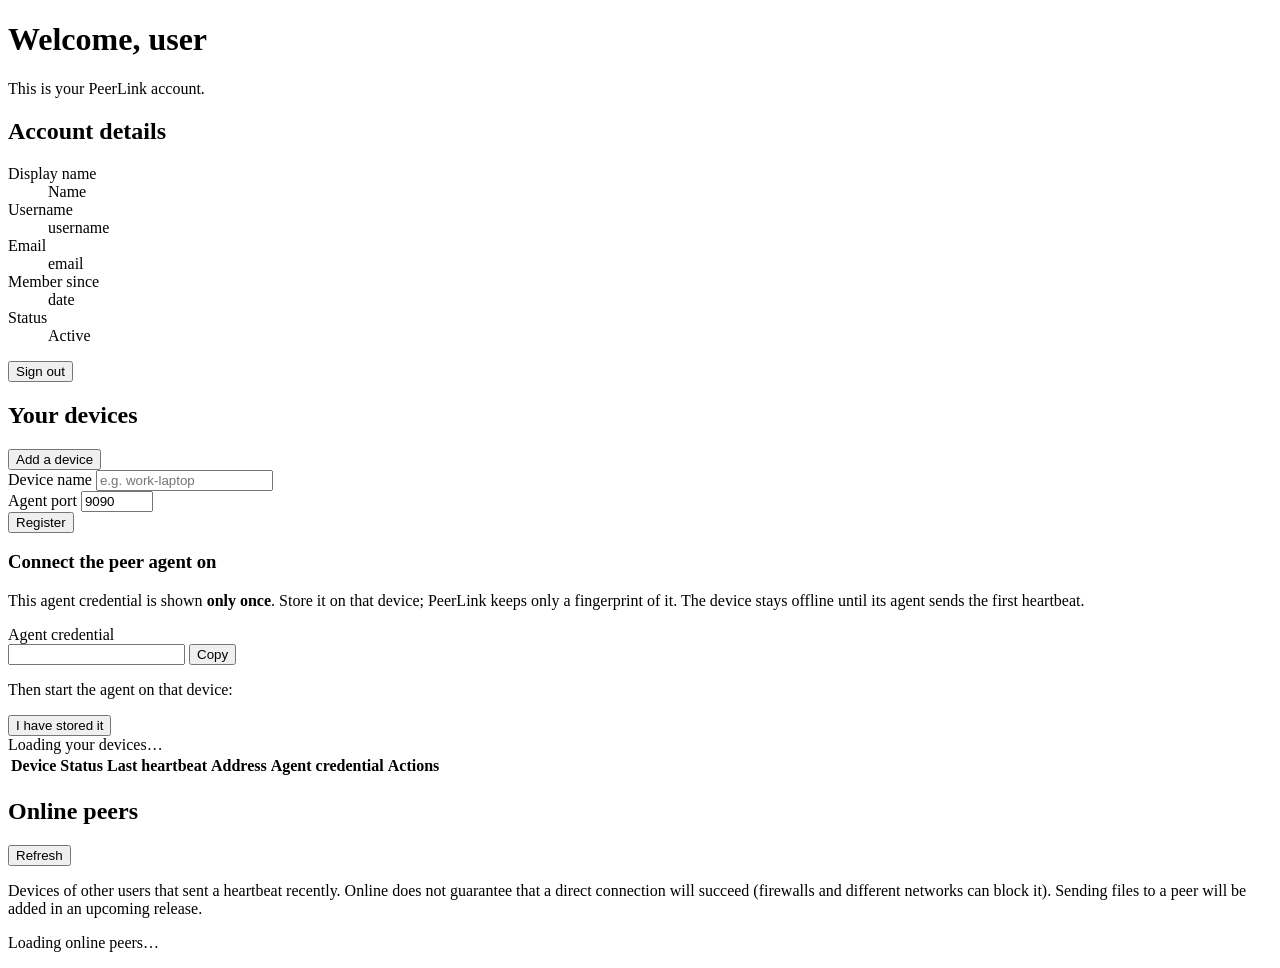
==== coordination-server/src/main/resources/templates/dashboard.html @ d0eac98a "Implement PeerLink phases 1-5" ====
<!DOCTYPE html>
<html lang="en" xmlns:th="http://www.thymeleaf.org">
<head th:replace="~{fragments/layout :: head('Dashboard')}"></head>
<body class="d-flex flex-column">
<nav th:replace="~{fragments/layout :: navbar}"></nav>

<main class="container py-5 flex-grow-1">
    <h1 class="h3 mb-1">Welcome, <span th:text="${account.displayName ?: account.username}">user</span></h1>
    <p class="text-body-secondary mb-4">This is your PeerLink account.</p>

    <div class="row g-4">
        <div class="col-lg-4">
            <div class="card shadow-sm h-100">
                <div class="card-body">
                    <h2 class="h5 mb-3">Account details</h2>
                    <dl class="row mb-0 account-details">
                        <dt class="col-sm-5 col-lg-12">Display name</dt>
                        <dd class="col-sm-7 col-lg-12" th:text="${account.displayName ?: '—'}">Name</dd>
                        <dt class="col-sm-5 col-lg-12">Username</dt>
                        <dd class="col-sm-7 col-lg-12" th:text="${account.username}">username</dd>
                        <dt class="col-sm-5 col-lg-12">Email</dt>
                        <dd class="col-sm-7 col-lg-12 text-break" th:text="${account.email}">email</dd>
                        <dt class="col-sm-5 col-lg-12">Member since</dt>
                        <dd class="col-sm-7 col-lg-12" th:text="${memberSince}">date</dd>
                        <dt class="col-sm-5 col-lg-12">Status</dt>
                        <dd class="col-sm-7 col-lg-12">
                            <span class="badge" th:classappend="${account.enabled} ? 'text-bg-success' : 'text-bg-secondary'"
                                  th:text="${account.enabled} ? 'Active' : 'Disabled'">Active</span>
                        </dd>
                    </dl>
                    <form th:action="@{/logout}" method="post" class="mt-3">
                        <button type="submit" class="btn btn-outline-danger btn-sm">Sign out</button>
                    </form>
                </div>
            </div>
        </div>

        <div class="col-lg-8">
            <section class="card shadow-sm h-100" aria-labelledby="devicesHeading">
                <div class="card-body">
                    <div class="d-flex flex-wrap align-items-center justify-content-between gap-2 mb-3">
                        <h2 id="devicesHeading" class="h5 mb-0">Your devices</h2>
                        <button class="btn btn-primary btn-sm" type="button" data-bs-toggle="collapse"
                                data-bs-target="#registerDevice" aria-expanded="false" aria-controls="registerDevice">
                            Add a device
                        </button>
                    </div>

                    <div class="collapse" id="registerDevice">
                        <form id="registerDeviceForm" class="border rounded p-3 mb-3 bg-body-tertiary" novalidate>
                            <div class="row g-2 align-items-end">
                                <div class="col-sm-6">
                                    <label for="deviceName" class="form-label">Device name</label>
                                    <input type="text" class="form-control" id="deviceName" name="deviceName"
                                           required maxlength="100" placeholder="e.g. work-laptop">
                                    <div class="invalid-feedback" data-error-for="deviceName"></div>
                                </div>
                                <div class="col-sm-3">
                                    <label for="listeningPort" class="form-label">Agent port</label>
                                    <input type="number" class="form-control" id="listeningPort" name="listeningPort"
                                           required min="1" max="65535" value="9090">
                                    <div class="invalid-feedback" data-error-for="listeningPort"></div>
                                </div>
                                <div class="col-sm-3 d-grid">
                                    <button type="submit" class="btn btn-primary">Register</button>
                                </div>
                            </div>
                            <div class="alert alert-danger mt-3 mb-0 d-none" id="registerError" role="alert"></div>
                        </form>
                    </div>

                    <div id="credentialPanel" class="alert alert-warning d-none" role="status" aria-live="polite">
                        <h3 class="h6">Connect the peer agent on <span data-field="deviceName"></span></h3>
                        <p class="small mb-2">
                            This agent credential is shown <strong>only once</strong>. Store it on that device;
                            PeerLink keeps only a fingerprint of it. The device stays offline until its agent sends
                            the first heartbeat.
                        </p>
                        <label for="credentialValue" class="form-label small mb-1">Agent credential</label>
                        <div class="input-group input-group-sm mb-2">
                            <input type="text" class="form-control font-monospace" id="credentialValue" readonly>
                            <button class="btn btn-outline-secondary" type="button" id="copyCredential">Copy</button>
                        </div>
                        <p class="small mb-1">Then start the agent on that device:</p>
                        <pre class="agent-command small mb-2"><code id="agentCommand"></code></pre>
                        <button class="btn btn-sm btn-outline-dark" type="button" id="dismissCredential">
                            I have stored it
                        </button>
                    </div>

                    <div id="devicesStatus" class="text-body-secondary small" role="status">Loading your devices…</div>
                    <div class="table-responsive">
                        <table class="table align-middle mb-0 d-none" id="devicesTable">
                            <thead>
                            <tr>
                                <th scope="col">Device</th>
                                <th scope="col">Status</th>
                                <th scope="col">Last heartbeat</th>
                                <th scope="col">Address</th>
                                <th scope="col">Agent credential</th>
                                <th scope="col"><span class="visually-hidden">Actions</span></th>
                            </tr>
                            </thead>
                            <tbody id="devicesBody"></tbody>
                        </table>
                    </div>
                </div>
            </section>
        </div>

        <div class="col-12">
            <section class="card shadow-sm" aria-labelledby="onlineHeading">
                <div class="card-body">
                    <div class="d-flex flex-wrap align-items-center justify-content-between gap-2 mb-2">
                        <h2 id="onlineHeading" class="h5 mb-0">Online peers</h2>
                        <button class="btn btn-outline-secondary btn-sm" type="button" id="refreshOnline">Refresh</button>
                    </div>
                    <p class="small text-body-secondary">
                        Devices of other users that sent a heartbeat recently. Online does not guarantee that a
                        direct connection will succeed (firewalls and different networks can block it).
                        Sending files to a peer will be added in an upcoming release.
                    </p>
                    <div id="onlineStatus" class="text-body-secondary small" role="status">Loading online peers…</div>
                    <ul class="list-group list-group-flush d-none" id="onlineList"></ul>
                </div>
            </section>
        </div>
    </div>
</main>

<footer th:replace="~{fragments/layout :: footer}"></footer>
<th:block th:replace="~{fragments/layout :: scripts}"></th:block>
<script th:src="@{/js/dashboard.js}"></script>
</body>
</html>
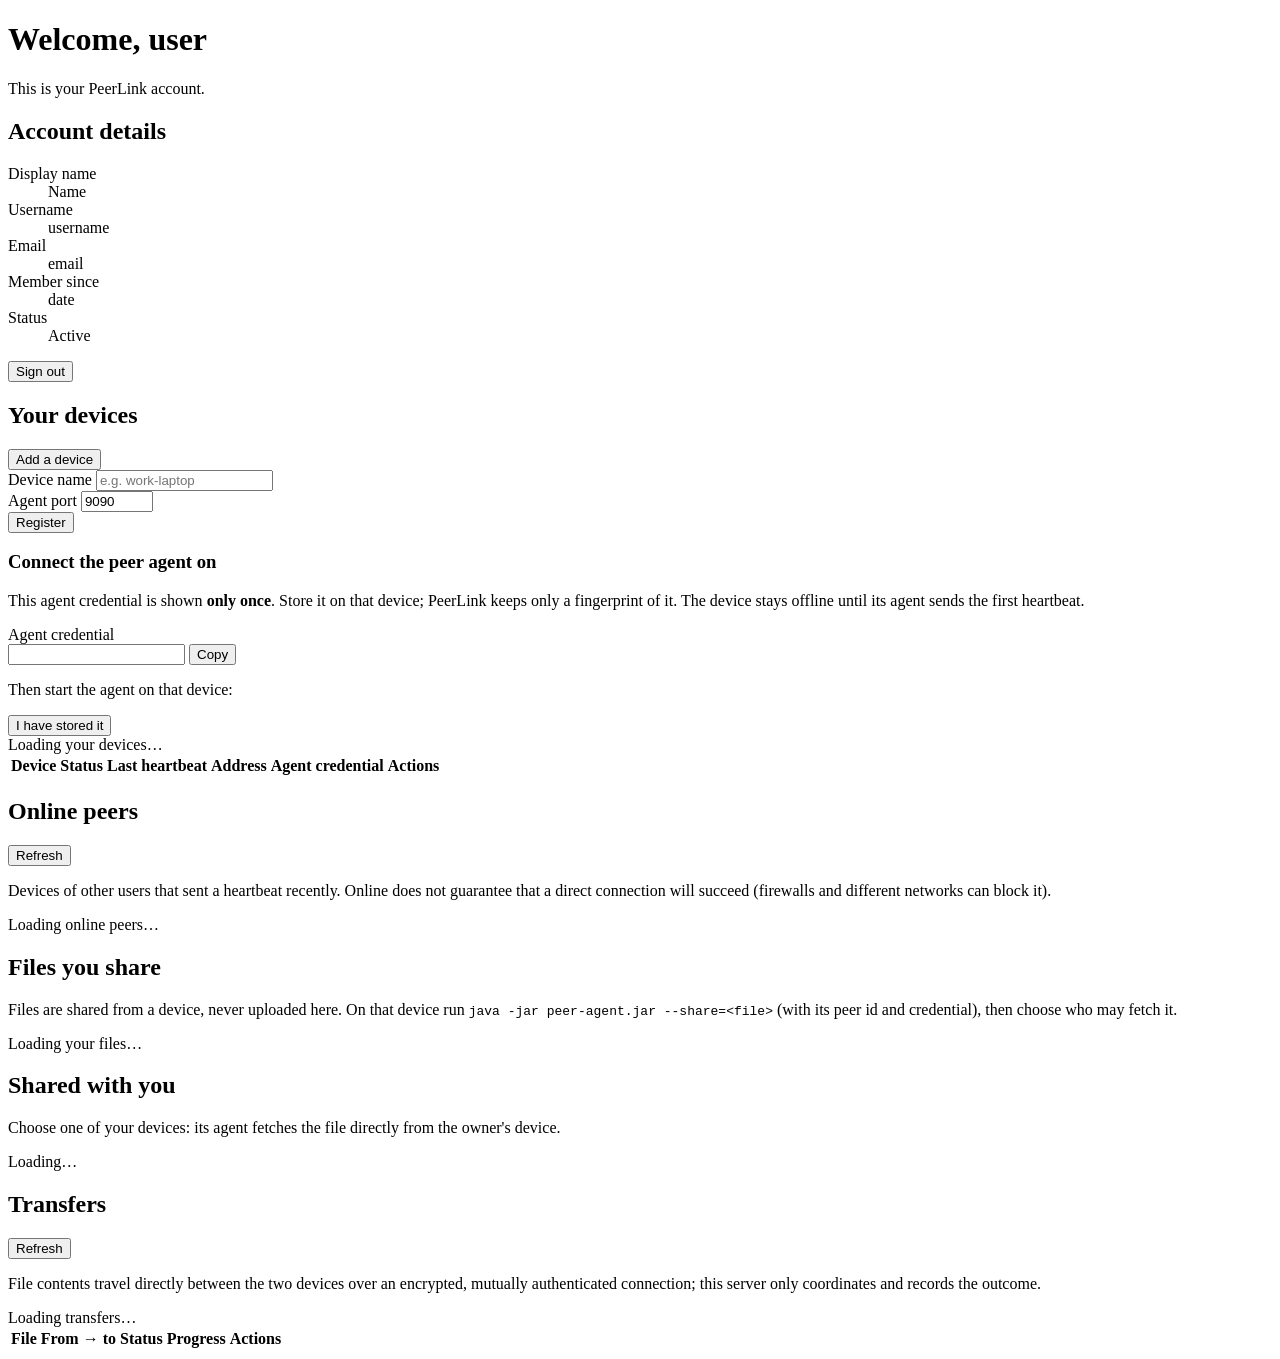
==== commit 47bc3199: "Implement secure peer-to-peer file transfers" ====
--- a/coordination-server/src/main/resources/templates/dashboard.html
+++ b/coordination-server/src/main/resources/templates/dashboard.html
@@ -118,10 +118,67 @@
                     <p class="small text-body-secondary">
                         Devices of other users that sent a heartbeat recently. Online does not guarantee that a
                         direct connection will succeed (firewalls and different networks can block it).
-                        Sending files to a peer will be added in an upcoming release.
                     </p>
                     <div id="onlineStatus" class="text-body-secondary small" role="status">Loading online peers…</div>
                     <ul class="list-group list-group-flush d-none" id="onlineList"></ul>
+                </div>
+            </section>
+        </div>
+
+        <div class="col-lg-6">
+            <section class="card shadow-sm h-100" aria-labelledby="mySharesHeading">
+                <div class="card-body">
+                    <h2 id="mySharesHeading" class="h5 mb-2">Files you share</h2>
+                    <p class="small text-body-secondary mb-2">
+                        Files are shared from a device, never uploaded here. On that device run
+                        <code>java -jar peer-agent.jar --share=&lt;file&gt;</code> (with its peer id and credential),
+                        then choose who may fetch it.
+                    </p>
+                    <div id="mySharesStatus" class="text-body-secondary small" role="status">Loading your files…</div>
+                    <ul class="list-group list-group-flush d-none" id="mySharesList"></ul>
+                </div>
+            </section>
+        </div>
+
+        <div class="col-lg-6">
+            <section class="card shadow-sm h-100" aria-labelledby="sharedWithMeHeading">
+                <div class="card-body">
+                    <h2 id="sharedWithMeHeading" class="h5 mb-2">Shared with you</h2>
+                    <p class="small text-body-secondary mb-2">
+                        Choose one of your devices: its agent fetches the file directly from the owner's device.
+                    </p>
+                    <div id="sharedWithMeStatus" class="text-body-secondary small" role="status">Loading…</div>
+                    <ul class="list-group list-group-flush d-none" id="sharedWithMeList"></ul>
+                </div>
+            </section>
+        </div>
+
+        <div class="col-12">
+            <section class="card shadow-sm" aria-labelledby="transfersHeading">
+                <div class="card-body">
+                    <div class="d-flex flex-wrap align-items-center justify-content-between gap-2 mb-2">
+                        <h2 id="transfersHeading" class="h5 mb-0">Transfers</h2>
+                        <button class="btn btn-outline-secondary btn-sm" type="button" id="refreshTransfers">Refresh</button>
+                    </div>
+                    <p class="small text-body-secondary">
+                        File contents travel directly between the two devices over an encrypted, mutually
+                        authenticated connection; this server only coordinates and records the outcome.
+                    </p>
+                    <div id="transfersStatus" class="text-body-secondary small" role="status">Loading transfers…</div>
+                    <div class="table-responsive">
+                        <table class="table align-middle mb-0 d-none" id="transfersTable">
+                            <thead>
+                            <tr>
+                                <th scope="col">File</th>
+                                <th scope="col">From → to</th>
+                                <th scope="col">Status</th>
+                                <th scope="col" class="transfer-progress-column">Progress</th>
+                                <th scope="col"><span class="visually-hidden">Actions</span></th>
+                            </tr>
+                            </thead>
+                            <tbody id="transfersBody"></tbody>
+                        </table>
+                    </div>
                 </div>
             </section>
         </div>
